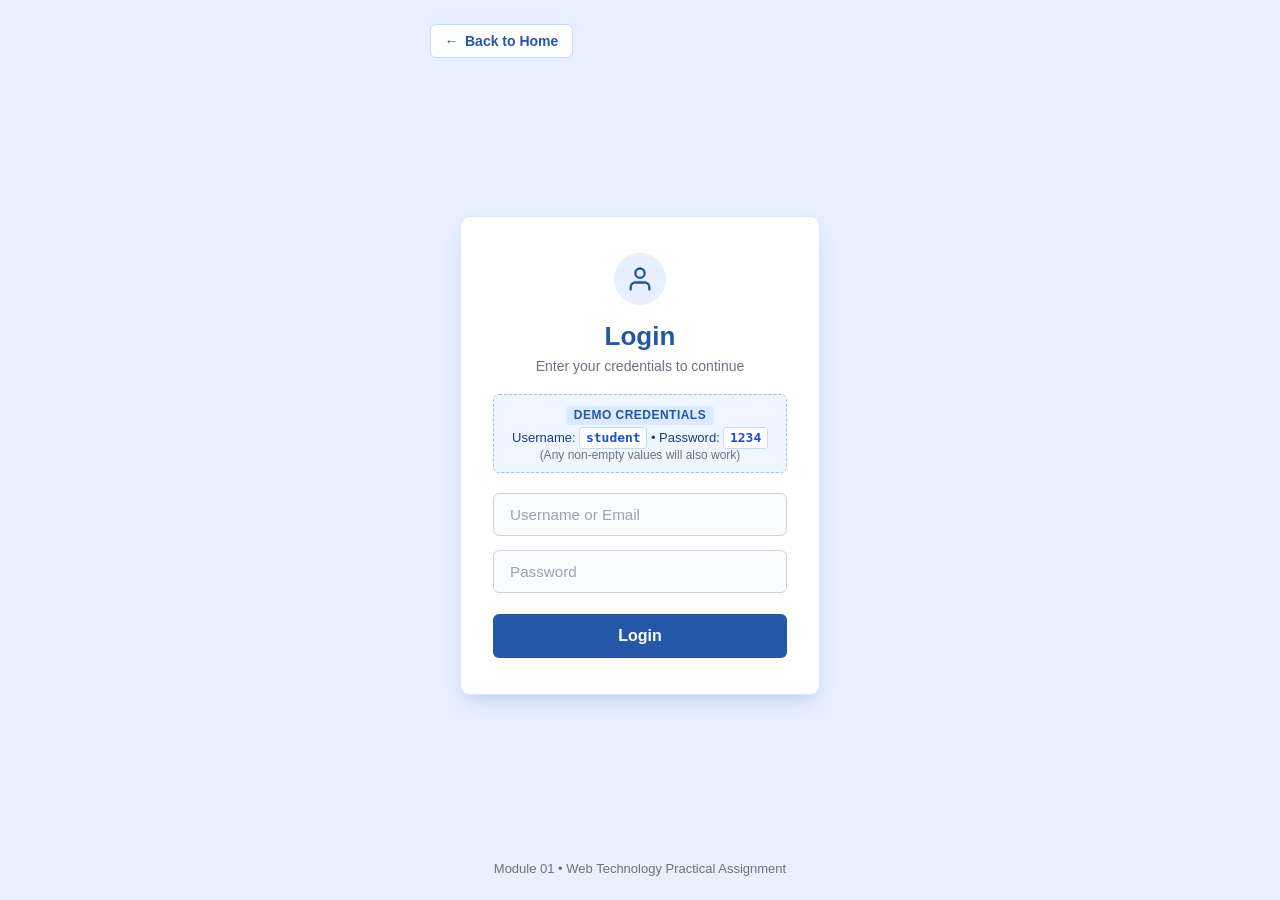
==== 01-Login-Page/index.html @ d008cef0 "Login and Students Table list Modules are implemented" ====
<!DOCTYPE html>
<html lang="en">
<head>
  <meta charset="UTF-8">
  <meta name="viewport" content="width=device-width, initial-scale=1.0">
  <title>Login Page - Web Technology Assignment 01</title>
  <link rel="stylesheet" href="style.css">
</head>
<body>
  <div class="page-wrapper">
    <nav class="top-nav">
      <a href="../index.html" class="back-link">
        <span aria-hidden="true">&larr;</span> Back to Home
      </a>
    </nav>

    <main class="login-container">
      <div class="box">
        <div class="header-icon" aria-hidden="true">
          <svg width="28" height="28" viewBox="0 0 24 24" fill="none" stroke="currentColor" stroke-width="2" stroke-linecap="round" stroke-linejoin="round">
            <path d="M20 21v-2a4 4 0 0 0-4-4H8a4 4 0 0 0-4 4v2"></path>
            <circle cx="12" cy="7" r="4"></circle>
          </svg>
        </div>
        <h2>Login</h2>
        <p class="box-subtitle">Enter your credentials to continue</p>

        <!-- Demo credentials notice box -->
        <div class="demo-box" role="note">
          <span class="demo-badge">Demo Credentials</span>
          <p class="demo-text">Username: <code>student</code> &bull; Password: <code>1234</code></p>
          <p class="demo-subtext">(Any non-empty values will also work)</p>
        </div>

        <form id="loginForm" onsubmit="event.preventDefault(); login();">
          <div class="form-group">
            <label for="user" class="visually-hidden">Username or Email</label>
            <input 
              id="user" 
              type="text" 
              placeholder="Username or Email" 
              autocomplete="username"
            >
          </div>

          <div class="form-group">
            <label for="pass" class="visually-hidden">Password</label>
            <input 
              id="pass" 
              type="password" 
              placeholder="Password" 
              autocomplete="current-password"
            >
          </div>

          <button type="button" id="loginBtn" onclick="login()">Login</button>
        </form>

        <p id="msg" role="status" aria-live="polite"></p>
      </div>
    </main>

    <footer class="login-footer">
      <p>Module 01 &bull; Web Technology Practical Assignment</p>
    </footer>
  </div>

  <script src="main.js"></script>
</body>
</html>
---- 01-Login-Page/style.css ----
/* ==========================================================================
   Module 01 Stylesheet - Login Page
   Theme: Professional Blue & White
   ========================================================================== */

:root {
  --primary-color: #2457a7;
  --primary-hover: #1b4282;
  --primary-light: #e8f0ff;
  --bg-color: #e8f0ff;
  --card-bg: #ffffff;
  --text-main: #1f2937;
  --text-muted: #6b7280;
  --border-color: #d1d5db;
  --border-focus: #2563eb;
  --success-bg: #ecfdf5;
  --success-color: #065f46;
  --success-border: #a7f3d0;
  --error-bg: #fef2f2;
  --error-color: #991b1b;
  --error-border: #fecaca;
  --shadow: 0 10px 25px -5px rgba(36, 87, 167, 0.15), 0 8px 10px -6px rgba(36, 87, 167, 0.1);
  --radius-sm: 6px;
  --radius-md: 10px;
}

* {
  box-sizing: border-box;
  margin: 0;
  padding: 0;
}

body {
  font-family: Arial, -apple-system, BlinkMacSystemFont, "Segoe UI", Roboto, sans-serif;
  background-color: var(--bg-color);
  color: var(--text-main);
  min-height: 100vh;
  display: flex;
  flex-direction: column;
}

.page-wrapper {
  display: flex;
  flex-direction: column;
  min-height: 100vh;
  padding: 1.5rem;
  width: 100%;
}

/* Navigation */
.top-nav {
  width: 100%;
  max-width: 420px;
  margin: 0 auto 1.5rem auto;
}

.back-link {
  display: inline-flex;
  align-items: center;
  gap: 0.4rem;
  color: var(--primary-color);
  text-decoration: none;
  font-size: 0.875rem;
  font-weight: 600;
  padding: 0.5rem 0.85rem;
  background-color: #ffffff;
  border-radius: var(--radius-sm);
  border: 1px solid #bfdbfe;
  transition: all 0.2s ease;
}

.back-link:hover {
  background-color: #dbeafe;
  transform: translateX(-2px);
}

/* Login Container */
.login-container {
  display: flex;
  justify-content: center;
  align-items: center;
  flex: 1;
}

/* Login Box (matching assignment specifications with professional finish) */
.box {
  width: 100%;
  max-width: 360px;
  background-color: var(--card-bg);
  padding: 2.25rem 2rem;
  border-radius: var(--radius-md);
  box-shadow: var(--shadow);
  text-align: center;
  border: 1px solid #dbeafe;
}

.header-icon {
  width: 52px;
  height: 52px;
  margin: 0 auto 1rem;
  background-color: var(--primary-light);
  color: var(--primary-color);
  border-radius: 50%;
  display: flex;
  align-items: center;
  justify-content: center;
}

.box h2 {
  color: var(--primary-color);
  font-size: 1.625rem;
  font-weight: 700;
  margin-bottom: 0.35rem;
}

.box-subtitle {
  color: var(--text-muted);
  font-size: 0.875rem;
  margin-bottom: 1.25rem;
}

/* Demo Credentials Box */
.demo-box {
  background-color: #eff6ff;
  border: 1px dashed #93c5fd;
  border-radius: var(--radius-sm);
  padding: 0.65rem 0.75rem;
  margin-bottom: 1.25rem;
  text-align: center;
}

.demo-badge {
  display: inline-block;
  background-color: #dbeafe;
  color: var(--primary-color);
  font-size: 0.75rem;
  font-weight: 700;
  text-transform: uppercase;
  letter-spacing: 0.04em;
  padding: 0.15rem 0.5rem;
  border-radius: 4px;
  margin-bottom: 0.35rem;
}

.demo-text {
  font-size: 0.8125rem;
  color: #1e3a8a;
  font-weight: 500;
  margin-bottom: 0.15rem;
}

.demo-text code {
  font-family: ui-monospace, SFMono-Regular, Menlo, Monaco, monospace;
  background-color: #ffffff;
  padding: 0.15rem 0.35rem;
  border-radius: 3px;
  border: 1px solid #bfdbfe;
  color: #1d4ed8;
  font-weight: 600;
}

.demo-subtext {
  font-size: 0.75rem;
  color: var(--text-muted);
}

/* Form Controls */
.form-group {
  margin-bottom: 0.85rem;
}

.visually-hidden {
  position: absolute;
  width: 1px;
  height: 1px;
  padding: 0;
  margin: -1px;
  overflow: hidden;
  clip: rect(0, 0, 0, 0);
  border: 0;
}

input {
  width: 100%;
  padding: 0.75rem 1rem;
  font-size: 0.95rem;
  border: 1.5px solid var(--border-color);
  border-radius: var(--radius-sm);
  outline: none;
  background-color: #fafbfc;
  color: var(--text-main);
  transition: border-color 0.2s ease, box-shadow 0.2s ease, background-color 0.2s ease;
}

input:focus {
  background-color: #ffffff;
  border-color: var(--border-focus);
  box-shadow: 0 0 0 3px rgba(37, 99, 235, 0.15);
}

input::placeholder {
  color: #9ca3af;
}

/* Button */
button {
  width: 100%;
  padding: 0.8rem 1rem;
  margin-top: 0.5rem;
  background-color: var(--primary-color);
  color: #ffffff;
  border: 0;
  border-radius: var(--radius-sm);
  font-size: 1rem;
  font-weight: 600;
  cursor: pointer;
  transition: background-color 0.2s ease, transform 0.1s ease;
}

button:hover {
  background-color: var(--primary-hover);
}

button:active {
  transform: scale(0.98);
}

/* Message Display */
#msg {
  margin-top: 1.25rem;
  font-size: 0.875rem;
  font-weight: 600;
  min-height: 1.3rem;
  padding: 0.5rem 0.75rem;
  border-radius: var(--radius-sm);
  display: none;
  text-align: center;
}

#msg.msg-success {
  display: block;
  background-color: var(--success-bg);
  color: var(--success-color);
  border: 1px solid var(--success-border);
}

#msg.msg-error {
  display: block;
  background-color: var(--error-bg);
  color: var(--error-color);
  border: 1px solid var(--error-border);
}

/* Footer */
.login-footer {
  text-align: center;
  color: var(--text-muted);
  font-size: 0.8125rem;
  padding-top: 2rem;
}

/* Responsive adjustments */
@media (max-width: 480px) {
  .page-wrapper {
    padding: 1rem;
  }

  .box {
    padding: 1.75rem 1.25rem;
  }

  .box h2 {
    font-size: 1.4rem;
  }
}
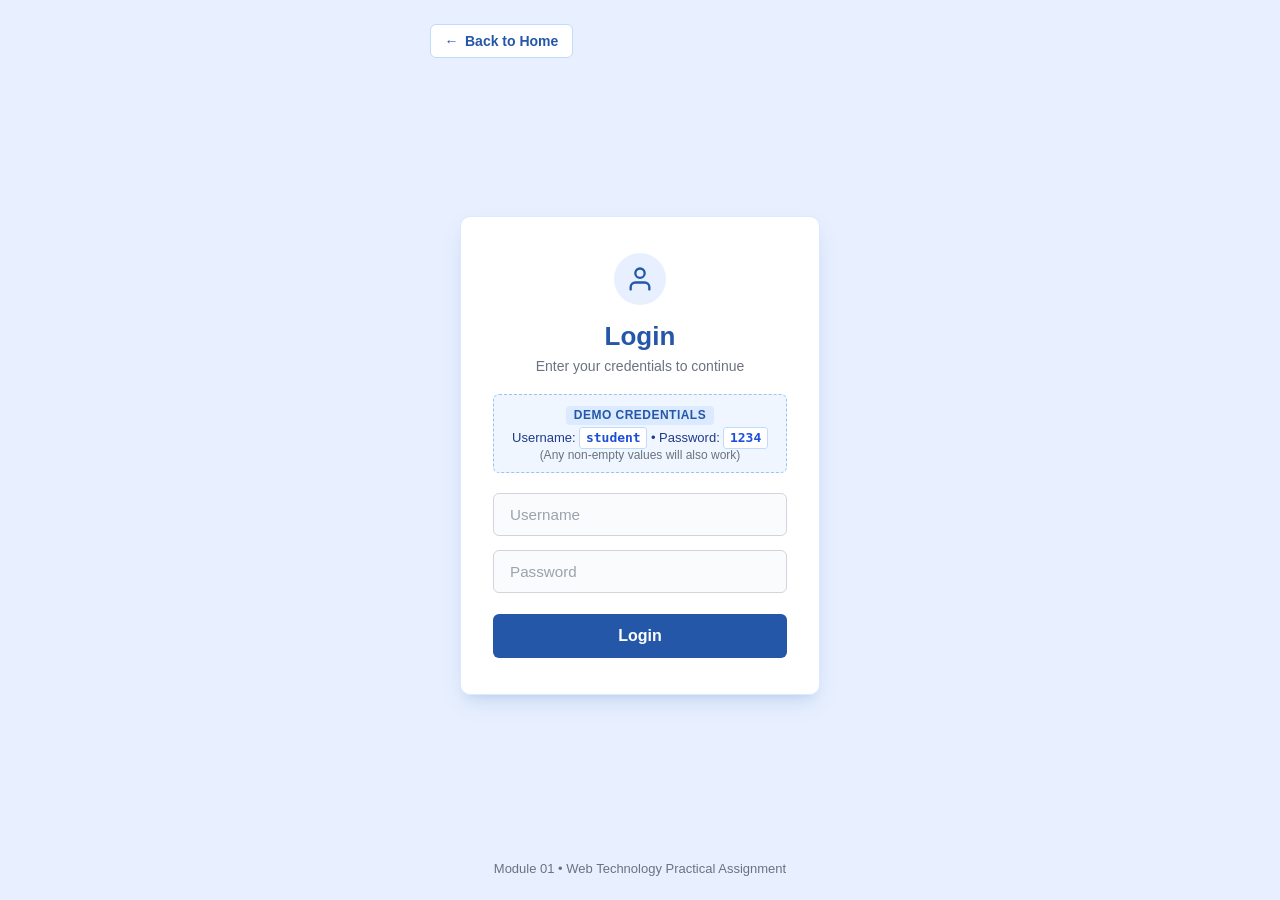
==== commit d90c2fa9: "feat: complete Assignment 01 with search, sort, pagination, auth guard and on-screen popups" ====
--- a/01-Login-Page/index.html
+++ b/01-Login-Page/index.html
@@ -34,11 +34,11 @@
 
         <form id="loginForm" onsubmit="event.preventDefault(); login();">
           <div class="form-group">
-            <label for="user" class="visually-hidden">Username or Email</label>
+            <label for="user" class="visually-hidden">Username</label>
             <input 
               id="user" 
               type="text" 
-              placeholder="Username or Email" 
+              placeholder="Username" 
               autocomplete="username"
             >
           </div>
--- a/01-Login-Page/style.css
+++ b/01-Login-Page/style.css
@@ -273,3 +273,88 @@
     font-size: 1.4rem;
   }
 }
+
+/* ==========================================================================
+   Popup Toast Notifications
+   ========================================================================== */
+.popup-container {
+  position: fixed;
+  top: 1.5rem;
+  right: 1.5rem;
+  z-index: 9999;
+  display: flex;
+  flex-direction: column;
+  gap: 0.75rem;
+  pointer-events: none;
+}
+
+.popup-toast {
+  pointer-events: auto;
+  display: flex;
+  align-items: center;
+  gap: 0.75rem;
+  padding: 0.85rem 1.25rem;
+  border-radius: var(--radius-sm);
+  box-shadow: 0 10px 25px -5px rgba(0, 0, 0, 0.15);
+  font-size: 0.9rem;
+  font-weight: 600;
+  max-width: 380px;
+  animation: popupSlideIn 0.3s ease forwards;
+  transition: opacity 0.3s ease, transform 0.3s ease;
+}
+
+@keyframes popupSlideIn {
+  from {
+    opacity: 0;
+    transform: translateY(-20px);
+  }
+  to {
+    opacity: 1;
+    transform: translateY(0);
+  }
+}
+
+.popup-toast.toast-success {
+  background-color: var(--success-bg);
+  color: var(--success-color);
+  border: 1px solid var(--success-border);
+}
+
+.popup-toast.toast-error {
+  background-color: var(--error-bg);
+  color: var(--error-color);
+  border: 1px solid var(--error-border);
+}
+
+.popup-toast.toast-info {
+  background-color: var(--primary-light);
+  color: var(--primary-color);
+  border: 1px solid #bfdbfe;
+}
+
+.popup-close {
+  background: none;
+  border: none;
+  font-size: 1.2rem;
+  cursor: pointer;
+  color: inherit;
+  opacity: 0.7;
+  padding: 0 0.25rem;
+  margin-left: auto;
+  line-height: 1;
+}
+
+.popup-close:hover {
+  opacity: 1;
+}
+
+@media (max-width: 480px) {
+  .popup-container {
+    top: 1rem;
+    left: 1rem;
+    right: 1rem;
+  }
+  .popup-toast {
+    max-width: 100%;
+  }
+}
